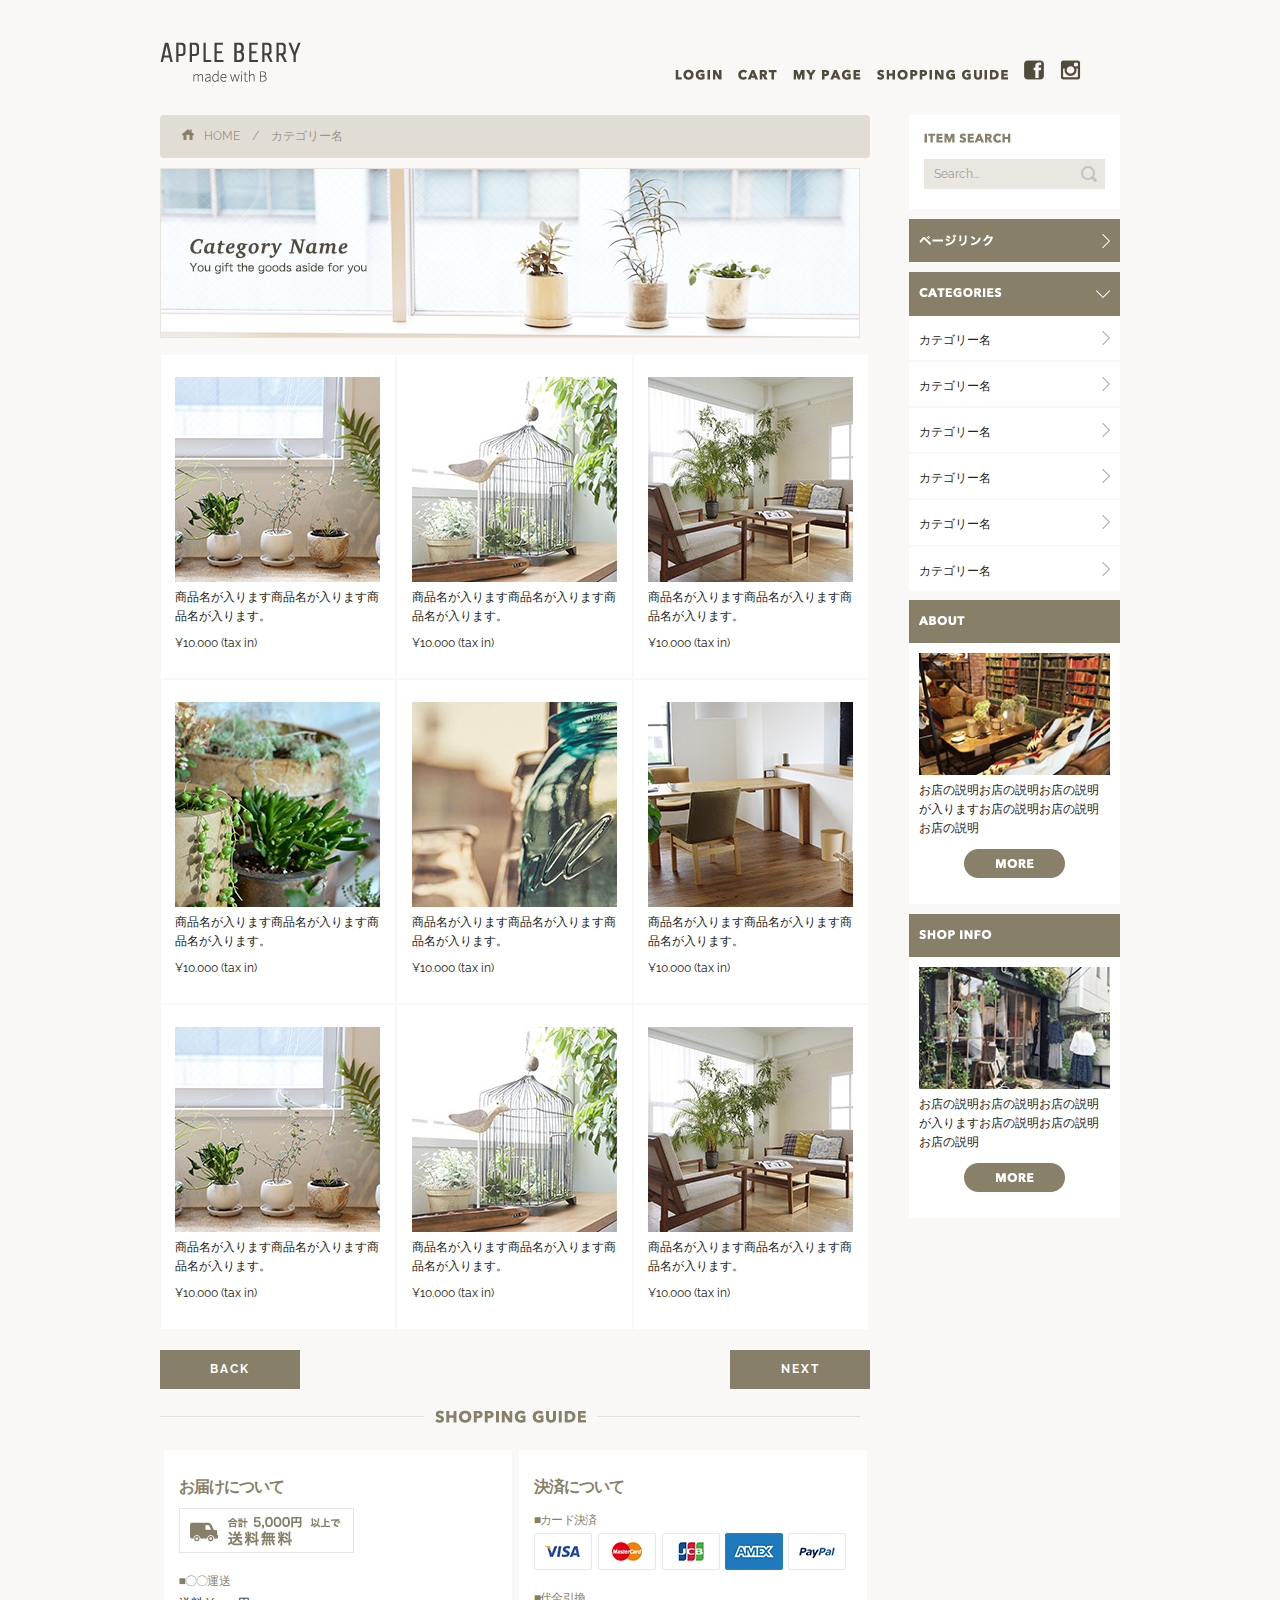
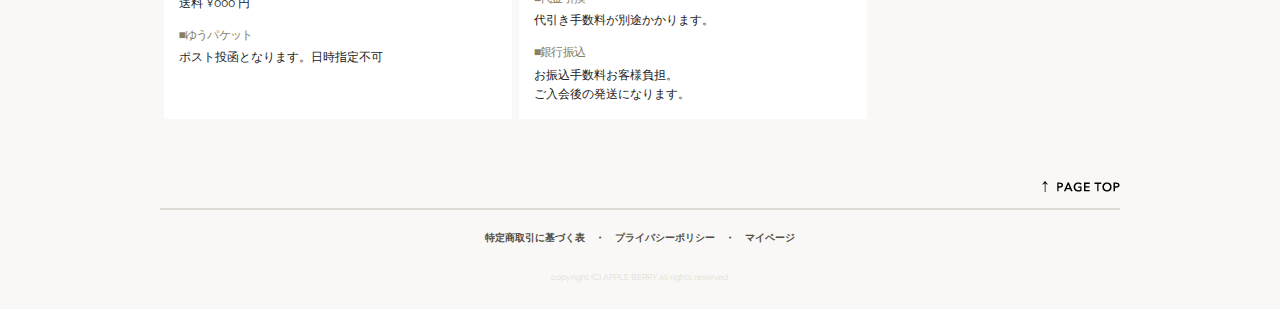
==== list.html @ 7e6e794e "first commit" ====
<!DOCTYPE html>
<html lang="ja">
<head>

  <!-- Basic Page Needs
  –––––––––––––––––––––––––––––––––––––––––––––––––– -->
  <meta charset="utf-8">
  <title>APPLE BERRY</title>
  <meta name="description" content="">
  <meta name="author" content="">

  <!-- Mobile Specific Metas
  –––––––––––––––––––––––––––––––––––––––––––––––––– -->
  <meta name="viewport" content="width=device-width, initial-scale=1">

  <!-- FONT
  –––––––––––––––––––––––––––––––––––––––––––––––––– -->
  <link href="//fonts.googleapis.com/css?family=Raleway:400,300,600" rel="stylesheet" type="text/css">

  <!-- Owl Carousel CSS 
  –––––––––––––––––––––––––––––––––––––––––––––––––– -->
  <link rel="stylesheet" href="owlcarousel/assets/owl.carousel.min.css">
  <link rel="stylesheet" href="owlcarousel/assets/owl.theme.default.min.css">
  <!-- jQuery -->
  <script type="text/javascript" src="https://ajax.googleapis.com/ajax/libs/jquery/1.10.2/jquery.min.js"></script>
  <!-- Owl Carousel JS -->
  <script src="owlcarousel/owl.carousel.min.js"></script>
  <script src="shop.js"></script>
  
    <!-- CSS
  –––––––––––––––––––––––––––––––––––––––––––––––––– -->
  <link rel="stylesheet" href="css/normalize.css">
  <link rel="stylesheet" href="css/skeleton.css">
  <link rel="stylesheet" href="css/shop.css">
  
  <!-- Favicon
  –––––––––––––––––––––––––––––––––––––––––––––––––– -->
  <link rel="icon" type="image/png" href="images/favicon.png">

</head>
<body>

  <!-- Primary Page Layout
  –––––––––––––––––––––––––––––––––––––––––––––––––– -->
<header>
  <div id="header_in"  class="container">
    <div class="row">
<!--logo & navi-->
      <div class="six columns logo">
        <h1><a href="index.html"><img class="u-max-full-width" src="images/top/logo.png" alt="APPLE BERRY" srcset="images/top/logo@2x.png 2x" /></a></h1>
      </div>
     
      <div class="six columns navi">
<!--sp navi-->
        <div class="sp_navi">
          <ul class="sp_navi_li">
            <li><a href="index.html"><img class="u-max-full-width" src="images/top_sp/fb.png" alt="" srcset="images/top_sp/fb@2x.png 2x" /></a></li> 
            <li><a href="index.html"><img class="u-max-full-width" src="images/top_sp/insta.png" alt="" srcset="images/top_sp/insta@2x.png 2x" /></a></li>
            <li class="navi_menu"><img class="u-max-full-width" src="images/top_sp/menu_icon.png" alt="" srcset="images/top_sp/menu_icon@2x.png 2x" /></li><!--cssで画像付ける-->
          </ul>
<!--sp ハンバーガーmenw-->
          <ul class="navi_menu_li">
            <li><a href=""><img class="u-max-full-width" src="images/top/menu_login.png" alt=""/></a></li>
            <li><a href=""><img class="u-max-full-width" src="images/top/menu_cart.png" alt="" /></a></li>
            <li><a href=""><img class="u-max-full-width" src="images/top/menu_mypage.png" alt="" /></a></li>
            <li><a href=""><img class="u-max-full-width" src="images/top/menu_guide.png" alt=""/></a></li>
          </ul>
        </div>
<!--pc navi-->
        <div class="pc_navi">
          <ul class="pc_navi_li">
            <li><a href=""><img class="u-max-full-width" src="images/top/menu_login.png" alt="" /></a></li>
            <li><a href=""><img class="u-max-full-width" src="images/top/menu_cart.png" alt=""/></a></li>
            <li><a href=""><img class="u-max-full-width" src="images/top/menu_mypage.png" alt=""/></a></li>
            <li><a href=""><img class="u-max-full-width" src="images/top/menu_guide.png" alt=""/></a></li>
            <li><a href=""><img class="u-max-full-width" src="images/top/facebook.png" alt=""/></a></li> 
            <li><a href=""><img class="u-max-full-width" src="images/top/insta.png" alt="" /></a></li>
          </ul>
        </div>
      </div>
    </div>
  </div>
</header>
<div class="container">
  <div class="row">
    <div class="nine columns">
<!--pankuzu_list-->
        <div id="pankuzu_list">
            <div class="home_icon"><img class="u-max-full-width" src="images/list/home_icon.png" alt="" /></div>
            <p>HOME　/　カテゴリー名</p>
        </div>
<!--head_img-->
        <div id="head_img">
            <div class="head_img_pc"><img class="u-max-full-width" src="images/list/cate_image.jpg" alt="" /></div>
            <div class="head_img_sp"><img class="u-max-full-width" src="images/list/cate_image_sp.jpg" alt="" /></div>
        </div>
<!--img_list-->
        <div id="img_list">
            
            <div class="contents">
              <div class="item">
                <img class="u-max-full-width" src="images/top/item_01.jpg" alt="" />
                <p>商品名が入ります商品名が入ります商品名が入ります。</p>
                <p class="price">¥10.000 (tax in)</p>
              </div>
              <div class="item">
                <img class="u-max-full-width" src="images/top/item_02.jpg" alt="" />
                <p>商品名が入ります商品名が入ります商品名が入ります。</p>
                <p class="price">¥10.000 (tax in)</p>
              </div>
              <div class="item">
                <img class="u-max-full-width" src="images/top/item_03.jpg" alt="" />
                <p>商品名が入ります商品名が入ります商品名が入ります。</p>
                <p class="price">¥10.000 (tax in)</p>
              </div>
              
              <div class="item">
                <img class="u-max-full-width" src="images/top/item_04.jpg" alt="" />
                <p>商品名が入ります商品名が入ります商品名が入ります。</p>
                <p class="price">¥10.000 (tax in)</p>
              </div>
              <div class="item">
                <img class="u-max-full-width" src="images/top/item_05.jpg" alt="" />
                <p>商品名が入ります商品名が入ります商品名が入ります。</p>
                <p class="price">¥10.000 (tax in)</p>
              </div>
              <div class="item">
                <img class="u-max-full-width" src="images/top/item_06.jpg" alt="" />
                <p>商品名が入ります商品名が入ります商品名が入ります。</p>
                <p class="price">¥10.000 (tax in)</p>
              </div>
              
              <div class="item">
                <img class="u-max-full-width" src="images/top/item_01.jpg" alt="" />
                <p>商品名が入ります商品名が入ります商品名が入ります。</p>
                <p class="price">¥10.000 (tax in)</p>
              </div>
              <div class="item">
                <img class="u-max-full-width" src="images/top/item_02.jpg" alt="" />
                <p>商品名が入ります商品名が入ります商品名が入ります。</p>
                <p class="price">¥10.000 (tax in)</p>
              </div>
              <div class="item">
                <img class="u-max-full-width" src="images/top/item_03.jpg" alt="" />
                <p>商品名が入ります商品名が入ります商品名が入ります。</p>
                <p class="price">¥10.000 (tax in)</p>
              </div>
            </div>
        </div>
        <div id="under_button">
            <div class="back_button">BACK</div>
            <div class="next_button">NEXT</div>
        </div>
<!--rewcent_view--
        <div id="recent_title">
            <div class="recent_title_pc"><img class="u-max-full-width" src="images/list/recent_pro_pc.png" alt="" /></div>
            <div class="recent_title_sp"><img class="u-max-full-width" src="images/list/title_recent_pro.png"  alt="" srcset="images/list/title_recent_pro@2x.png 2x" /></div>
        </div>
        <div id="recent_list">
            <div class="contents">
                <div class="item">
                  <img class="u-max-full-width" src="images/top/item_07.jpg" alt="" />
                  <p>商品名が入ります商品名が入ります商品名が入ります。</p>
                  <p class="price">¥10.000 (tax in)</p>
                </div>
                <div class="item">
                  <img class="u-max-full-width" src="images/top/item_08.jpg" alt="" />
                  <p>商品名が入ります商品名が入ります商品名が入ります。</p>
                  <p class="price">¥10.000 (tax in)</p>
                </div>
                <div class="item">
                  <img class="u-max-full-width" src="images/top/item_09.jpg" alt="" />
                  <p>商品名が入ります商品名が入ります商品名が入ります。</p>
                  <p class="price">¥10.000 (tax in)</p>
                </div>
            </div>
         </div>
       
<!--shopping-guide-->
      <div id="guide">
         
        <div class="title">
          <div class="pc_title"><img class="u-max-full-width" src="images/top/title_guide.png" alt="" /></div>
          <div class="sp_title"><img class="u-max-full-width" src="images/top_sp/title_guide.png" alt="" srcset="images/top_sp/title_guide@2x.png 2x" /></div>
        </div>
         
        <div class="guide_box">
         <div class="box">
          <h3>お届けについて</h3>
          <p><img class="u-max-full-width" src="images/top/otodoke_banner.png" alt="" /></p>
          <h4>■〇〇運送</h4>
          <p>送料 ¥000 円</p>
          <h4>■ゆうパケット</h4>
          <p>ポスト投函となります。日時指定不可</p>
         </div>

         <div class="box">
          <h3>決済について</h3>
          <h4>■カード決済</h4>
          <p><img class="u-max-full-width" src="images/top/cards.png" alt="" /></p>
          <h4>■代金引換</h4>
          <p>代引き手数料が別途かかります。</p>
          <h4>■銀行振込</h4>
          <p>お振込手数料お客様負担。</p>
          <p>ご入会後の発送になります。</p>
         </div>
        </div>

      </div>
    </div><!-- /.nine -->

<!--side_bar-->
    <div class="three columns side-bar">
      <div id="item-search">
        <div class="title_img"><img class="u-max-full-width" src="images/top/itemserch.png" alt="" /></div>
        <input type="text" placeholder="Search...">
      </div>
      
        <div id="page_link_title"><img class="u-max-full-width"  src="images/top/pagelink.png" alt="" ></div>
      
      <div id="categories">
        <div class="top_bar_title"><img class="u-max-full-width" src="images/top/categories.png" alt="" /></div>
        
        <div class="categories_item">カテゴリー名</div>
        <div class="categories_item">カテゴリー名</div>
        <div class="categories_item">カテゴリー名</div>
        <div class="categories_item">カテゴリー名</div>
        <div class="categories_item">カテゴリー名</div>
        <div class="categories_item">カテゴリー名</div>
        
      </div>

      <div id="about">
        <div class="top_bar_title"><img class="u-max-full-width" src="images/top/about.png" alt=""/></div>
        <div class="about_box">
          <div class="about_img"><img class="u-max-full-width" src="images/top/about_img.jpg" alt="" /></div>
          <div class="sp_right">
            <p>お店の説明お店の説明お店の説明が入りますお店の説明お店の説明お店の説明</p>
            <div class="more_button"><img class="u-max-full-width" src="images/top/more_btn.png" alt="" /></div>
          </div>
        </div>
      </div>
      
      <div id="shop_info">
        <div class="top_bar_title"><img class="u-max-full-width" src="images/top/shop_info.png" alt="" /></div>
        <div class="info_box">
          <div class="info_img"><img class="u-max-full-width" src="images/top/shopinfo_img.jpg" alt="" /></div>
          <div class="sp_right">
            <p>お店の説明お店の説明お店の説明が入りますお店の説明お店の説明お店の説明</p>
            <div class="more_button"><img class="u-max-full-width"  src="images/top/more_btn.png" alt="" /></div>
          </div>
        </div>
      </div>
      
    </div>
  </div>
</div>
<!--footer-->
<footer>
  <div class="container">
    <div class="row">
      <div class="twelve columns">
        <div class="page_top_button"><img class="u-max-full-width" src="images/top/pagetop.png" alt="" /></div>
        <p class="footer_link"><a href="">特定商取引に基づく表</a><span>・</span><a href="">プライバシーポリシー</a><span>・</span><a href="">マイページ</a></p>
        <div class="copy_right"><p>copyright (C) APPLE BERRY all rights reserved.</p></div>
      </div>
    </div>
  </div>
</footer>

</body>
</html>
---- css/skeleton.css ----
/*
* Skeleton V2.0.4
* Copyright 2014, Dave Gamache
* www.getskeleton.com
* Free to use under the MIT license.
* http://www.opensource.org/licenses/mit-license.php
* 12/29/2014
*/


/* Table of contents
––––––––––––––––––––––––––––––––––––––––––––––––––
- Grid
- Base Styles
- Typography
- Links
- Buttons
- Forms
- Lists
- Code
- Tables
- Spacing
- Utilities
- Clearing
- Media Queries
*/


/* Grid
–––––––––––––––––––––––––––––––––––––––––––––––––– */
.container {
  position: relative;
  width: 100%;
  max-width: 960px;
  margin: 0 auto;
  padding: 0 20px;
  box-sizing: border-box; }
.column,
.columns {
  width: 100%;
  float: left;
  box-sizing: border-box; }

/* For devices larger than 400px */
@media (min-width: 400px) {
  .container {
    width: 85%;
    padding: 0; }
}

/* For devices larger than 550px */
@media (min-width: 550px) {
  .container {
    width: 80%; }
  .column,
  .columns {
    margin-left: 4%; }
  .column:first-child,
  .columns:first-child {
    margin-left: 0; }

  .one.column,
  .one.columns                    { width: 4.66666666667%; }
  .two.columns                    { width: 13.3333333333%; }
  .three.columns                  { width: 22%;            }
  .four.columns                   { width: 30.6666666667%; }
  .five.columns                   { width: 39.3333333333%; }
  .six.columns                    { width: 48%;            }
  .seven.columns                  { width: 56.6666666667%; }
  .eight.columns                  { width: 65.3333333333%; }
  .nine.columns                   { width: 74.0%;          }
  .ten.columns                    { width: 82.6666666667%; }
  .eleven.columns                 { width: 91.3333333333%; }
  .twelve.columns                 { width: 100%; margin-left: 0; }

  .one-third.column               { width: 30.6666666667%; }
  .two-thirds.column              { width: 65.3333333333%; }

  .one-half.column                { width: 48%; }

  /* Offsets */
  .offset-by-one.column,
  .offset-by-one.columns          { margin-left: 8.66666666667%; }
  .offset-by-two.column,
  .offset-by-two.columns          { margin-left: 17.3333333333%; }
  .offset-by-three.column,
  .offset-by-three.columns        { margin-left: 26%;            }
  .offset-by-four.column,
  .offset-by-four.columns         { margin-left: 34.6666666667%; }
  .offset-by-five.column,
  .offset-by-five.columns         { margin-left: 43.3333333333%; }
  .offset-by-six.column,
  .offset-by-six.columns          { margin-left: 52%;            }
  .offset-by-seven.column,
  .offset-by-seven.columns        { margin-left: 60.6666666667%; }
  .offset-by-eight.column,
  .offset-by-eight.columns        { margin-left: 69.3333333333%; }
  .offset-by-nine.column,
  .offset-by-nine.columns         { margin-left: 78.0%;          }
  .offset-by-ten.column,
  .offset-by-ten.columns          { margin-left: 86.6666666667%; }
  .offset-by-eleven.column,
  .offset-by-eleven.columns       { margin-left: 95.3333333333%; }

  .offset-by-one-third.column,
  .offset-by-one-third.columns    { margin-left: 34.6666666667%; }
  .offset-by-two-thirds.column,
  .offset-by-two-thirds.columns   { margin-left: 69.3333333333%; }

  .offset-by-one-half.column,
  .offset-by-one-half.columns     { margin-left: 52%; }

}


/* Base Styles
–––––––––––––––––––––––––––––––––––––––––––––––––– */
/* NOTE
html is set to 62.5% so that all the REM measurements throughout Skeleton
are based on 10px sizing. So basically 1.5rem = 15px :) */
html {
  font-size: 62.5%; }
body {
  font-size: 1.5em; /* currently ems cause chrome bug misinterpreting rems on body element */
  line-height: 1.6;
  font-weight: 400;
  font-family: "Raleway", "HelveticaNeue", "Helvetica Neue", Helvetica, Arial, sans-serif;
  color: #222; }


/* Typography
–––––––––––––––––––––––––––––––––––––––––––––––––– */
h1, h2, h3, h4, h5, h6 {
  margin-top: 0;
  margin-bottom: 2rem;
  font-weight: 300; }
h1 { font-size: 4.0rem; line-height: 1.2;  letter-spacing: -.1rem;}
h2 { font-size: 3.6rem; line-height: 1.25; letter-spacing: -.1rem; }
h3 { font-size: 3.0rem; line-height: 1.3;  letter-spacing: -.1rem; }
h4 { font-size: 2.4rem; line-height: 1.35; letter-spacing: -.08rem; }
h5 { font-size: 1.8rem; line-height: 1.5;  letter-spacing: -.05rem; }
h6 { font-size: 1.5rem; line-height: 1.6;  letter-spacing: 0; }

/* Larger than phablet */
@media (min-width: 550px) {
  h1 { font-size: 5.0rem; }
  h2 { font-size: 4.2rem; }
  h3 { font-size: 3.6rem; }
  h4 { font-size: 3.0rem; }
  h5 { font-size: 2.4rem; }
  h6 { font-size: 1.5rem; }
}

p {
  margin-top: 0; }


/* Links
–––––––––––––––––––––––––––––––––––––––––––––––––– */
a {
  color: #1EAEDB; }
a:hover {
  color: #0FA0CE; }


/* Buttons
–––––––––––––––––––––––––––––––––––––––––––––––––– */
.button,
button,
input[type="submit"],
input[type="reset"],
input[type="button"] {
  display: inline-block;
  height: 38px;
  padding: 0 30px;
  color: #555;
  text-align: center;
  font-size: 11px;
  font-weight: 600;
  line-height: 38px;
  letter-spacing: .1rem;
  text-transform: uppercase;
  text-decoration: none;
  white-space: nowrap;
  background-color: transparent;
  border-radius: 4px;
  border: 1px solid #bbb;
  cursor: pointer;
  box-sizing: border-box; }
.button:hover,
button:hover,
input[type="submit"]:hover,
input[type="reset"]:hover,
input[type="button"]:hover,
.button:focus,
button:focus,
input[type="submit"]:focus,
input[type="reset"]:focus,
input[type="button"]:focus {
  color: #333;
  border-color: #888;
  outline: 0; }
.button.button-primary,
button.button-primary,
input[type="submit"].button-primary,
input[type="reset"].button-primary,
input[type="button"].button-primary {
  color: #FFF;
  background-color: #33C3F0;
  border-color: #33C3F0; }
.button.button-primary:hover,
button.button-primary:hover,
input[type="submit"].button-primary:hover,
input[type="reset"].button-primary:hover,
input[type="button"].button-primary:hover,
.button.button-primary:focus,
button.button-primary:focus,
input[type="submit"].button-primary:focus,
input[type="reset"].button-primary:focus,
input[type="button"].button-primary:focus {
  color: #FFF;
  background-color: #1EAEDB;
  border-color: #1EAEDB; }


/* Forms
–––––––––––––––––––––––––––––––––––––––––––––––––– */
input[type="email"],
input[type="number"],
input[type="search"],
input[type="text"],
input[type="tel"],
input[type="url"],
input[type="password"],
textarea,
select {
  height: 38px;
  padding: 6px 10px; /* The 6px vertically centers text on FF, ignored by Webkit */
  background-color: #fff;
  border: 1px solid #D1D1D1;
  border-radius: 4px;
  box-shadow: none;
  box-sizing: border-box; }
/* Removes awkward default styles on some inputs for iOS */
input[type="email"],
input[type="number"],
input[type="search"],
input[type="text"],
input[type="tel"],
input[type="url"],
input[type="password"],
textarea {
  -webkit-appearance: none;
     -moz-appearance: none;
          appearance: none; }
textarea {
  min-height: 65px;
  padding-top: 6px;
  padding-bottom: 6px; }
input[type="email"]:focus,
input[type="number"]:focus,
input[type="search"]:focus,
input[type="text"]:focus,
input[type="tel"]:focus,
input[type="url"]:focus,
input[type="password"]:focus,
textarea:focus,
select:focus {
  border: 1px solid #33C3F0;
  outline: 0; }
label,
legend {
  display: block;
  margin-bottom: .5rem;
  font-weight: 600; }
fieldset {
  padding: 0;
  border-width: 0; }
input[type="checkbox"],
input[type="radio"] {
  display: inline; }
label > .label-body {
  display: inline-block;
  margin-left: .5rem;
  font-weight: normal; }


/* Lists
–––––––––––––––––––––––––––––––––––––––––––––––––– */
ul {
  list-style: circle inside; }
ol {
  list-style: decimal inside; }
ol, ul {
  padding-left: 0;
  margin-top: 0; }
ul ul,
ul ol,
ol ol,
ol ul {
  margin: 1.5rem 0 1.5rem 3rem;
  font-size: 90%; }
li {
  margin-bottom: 1rem; }


/* Code
–––––––––––––––––––––––––––––––––––––––––––––––––– */
code {
  padding: .2rem .5rem;
  margin: 0 .2rem;
  font-size: 90%;
  white-space: nowrap;
  background: #F1F1F1;
  border: 1px solid #E1E1E1;
  border-radius: 4px; }
pre > code {
  display: block;
  padding: 1rem 1.5rem;
  white-space: pre; }


/* Tables
–––––––––––––––––––––––––––––––––––––––––––––––––– */
th,
td {
  padding: 12px 15px;
  text-align: left;
  border-bottom: 1px solid #E1E1E1; }
th:first-child,
td:first-child {
  padding-left: 0; }
th:last-child,
td:last-child {
  padding-right: 0; }


/* Spacing
–––––––––––––––––––––––––––––––––––––––––––––––––– */
button,
.button {
  margin-bottom: 1rem; }
input,
textarea,
select,
fieldset {
  margin-bottom: 1.5rem; }
pre,
blockquote,
dl,
figure,
table,
p,
ul,
ol,
form {
  margin-bottom: 2.5rem; }


/* Utilities
–––––––––––––––––––––––––––––––––––––––––––––––––– */
.u-full-width {
  width: 100%;
  box-sizing: border-box; }
.u-max-full-width {
  max-width: 100%;
  box-sizing: border-box; }
.u-pull-right {
  float: right; }
.u-pull-left {
  float: left; }


/* Misc
–––––––––––––––––––––––––––––––––––––––––––––––––– */
hr {
  margin-top: 3rem;
  margin-bottom: 3.5rem;
  border-width: 0;
  border-top: 1px solid #E1E1E1; }


/* Clearing
–––––––––––––––––––––––––––––––––––––––––––––––––– */

/* Self Clearing Goodness */
.container:after,
.row:after,
.u-cf {
  content: "";
  display: table;
  clear: both; }


/* Media Queries
–––––––––––––––––––––––––––––––––––––––––––––––––– */
/*
Note: The best way to structure the use of media queries is to create the queries
near the relevant code. For example, if you wanted to change the styles for buttons
on small devices, paste the mobile query code up in the buttons section and style it
there.
*/


/* Larger than mobile */
@media (min-width: 400px) {}

/* Larger than phablet (also point when grid becomes active) */
@media (min-width: 550px) {}

/* Larger than tablet */
@media (min-width: 750px) {}

/* Larger than desktop */
@media (min-width: 1000px) {}

/* Larger than Desktop HD */
@media (min-width: 1200px) {}
---- css/shop.css ----
@charset "UTF-8";
/*--フォント--*/
html {
  font-size: 62.5%; }

body {
  background: #f9f8f6;
  font-size: 12px;
  font-size: 1.2rem; }

.clear_fix::after {
  content: '';
  display: block;
  clear: both; }

#header_in {
  padding-top: 35px; }
  @media (min-width: 550px) {
    #header_in .logo h1 {
      width: 170px; }
    #header_in .sp_navi {
      display: none; }
    #header_in .pc_navi_li {
      display: flex;
      align-items: flex-end;
      margin: 25px 0px 0px; }
      #header_in .pc_navi_li li {
        list-style: none;
        padding: 0px 0px 0px 16px; }
        #header_in .pc_navi_li li a {
          color: #524c3e;
          text-decoration: none;
          font-weight: bold; } }
  @media (max-width: 549px) {
    #header_in .logo {
      text-align: center; }
      #header_in .logo h1 {
        max-width: 50%;
        margin: 0 auto; }
    #header_in .navi .pc_navi {
      display: none; }
    #header_in .navi .sp_navi_li {
      list-style: none;
      display: flex;
      justify-content: center; }
      #header_in .navi .sp_navi_li li {
        margin: 0px 8px 0px; }
    #header_in .navi .navi_menu_li {
      list-style: none;
      width: 180px;
      position: absolute;
      top: 110px;
      right: 2%;
      border: 1px solid #eee;
      background: white;
      margin: 0;
      padding: 0;
      z-index: 100;
      display: none; }
      #header_in .navi .navi_menu_li li {
        display: block;
        padding: 10px 8px;
        border-bottom: 1px solid #eee;
        font-size: 14px;
        text-decoration: none;
        margin: 0; } }

.owl-theme .owl-nav.disabled + .owl-dots {
  margin-top: 0px;
  text-align: left; }

.owl-theme .owl-dots .owl-dot span {
  width: 22px;
  height: 2px;
  margin: 2px 5px 2px 0px;
  background: #D6D6D6;
  display: block;
  -webkit-backface-visibility: visible;
  transition: opacity .2s ease;
  border-radius: 30px; }

.owl-theme .owl-dots .owl-dot.active span, .owl-theme .owl-dots .owl-dot:hover span {
  background: #9d1a2d; }

#new-items .title {
  margin: 20px 0px; }
@media (min-width: 550px) {
  #new-items .sp_title {
    display: none; }
  #new-items .contents {
    display: flex;
    flex-wrap: wrap;
    margin-bottom: 10px; }
    #new-items .contents .item {
      background-color: #ffffff;
      width: 29%;
      padding: 3% 2% 0%;
      margin: 0px 0px 2px 2px; }
      #new-items .contents .item .price {
        margin-top: -17px; } }
@media (max-width: 549px) {
  #new-items .pc_title {
    display: none; }
  #new-items .sp_title {
    text-align: center; }
  #new-items .contents {
    display: flex;
    flex-wrap: wrap;
    margin-bottom: 10px; }
    #new-items .contents .item {
      background-color: #ffffff;
      width: 45%;
      padding: 3% 2% 0%;
      margin: 0px 0px 2px 2px; }
      #new-items .contents .item .price {
        margin-top: -17px; } }

#popular-items .title {
  margin: 30px 0px 20px; }
@media (min-width: 550px) {
  #popular-items .sp_title {
    display: none; }
  #popular-items .contents {
    display: flex;
    flex-wrap: wrap;
    margin-bottom: 10px; }
    #popular-items .contents .item {
      background-color: #ffffff;
      margin: 0px 0px 2px 2px;
      width: 29%;
      padding: 3% 2% 0%; }
      #popular-items .contents .item .price {
        margin-top: -17px; } }
@media (max-width: 549px) {
  #popular-items .pc_title {
    display: none; }
  #popular-items .sp_title {
    text-align: center; }
  #popular-items .contents {
    display: flex;
    flex-wrap: wrap;
    margin-bottom: 10px; }
    #popular-items .contents .item {
      background-color: #ffffff;
      margin: 0px 0px 2px 2px;
      width: 45%;
      padding: 3% 2% 0%; }
      #popular-items .contents .item .price {
        margin-top: -17px; } }

#guide .title {
  margin: 20px 0px 20px; }
@media (min-width: 550px) {
  #guide .sp_title {
    display: none; } }
@media (max-width: 549px) {
  #guide .sp_title {
    text-align: center; }
  #guide .pc_title {
    display: none; } }
#guide .guide_box {
  display: flex;
  width: 100%; }
  #guide .guide_box .box {
    background-color: #ffffff;
    margin: 0% 0.5% 0%;
    padding: 15px;
    width: 48%; }
    #guide .guide_box .box h3 {
      color: #887f69;
      font-size: 1.6rem;
      font-weight: bold;
      margin: 12px 0px 10px; }
    #guide .guide_box .box h4 {
      font-size: 1.2rem;
      color: #887f69;
      margin: 14px 0px 5px; }
    #guide .guide_box .box p {
      font-size: 1.2 rem;
      margin: 0px;
      padding: 0px; }
@media (max-width: 549px) {
  #guide .guide_box {
    flex-direction: column; }
    #guide .guide_box .box {
      width: 95%;
      margin-bottom: 4px;
      padding-right: 0px; } }

#item-search {
  padding: 5px 15px 5px 15px;
  background-color: #ffffff;
  margin-bottom: 10px; }
  #item-search .title_img {
    padding: 10px 0px; }
  #item-search input {
    background-color: #e2ddd4;
    background-repeat: no-repeat;
    color: #b0b0b0;
    opacity: 0.7;
    border-radius: 0;
    border: 0px;
    width: 100%;
    height: 30px;
    background-image: url("../images/top/search_icon.png");
    background-position: 95% 50%; }

#page_link_title {
  background-color: #887f69;
  margin-bottom: 10px;
  padding: 14px 0px 10px 10px;
  background-repeat: no-repeat;
  background-position: 95% 50%;
  background-image: url(../images/top/next_icon.png); }

#categories {
  margin-bottom: 9px; }
  #categories .top_bar_title {
    background-color: #887f69;
    margin: 0;
    padding: 12px 0px 12px 10px;
    background-repeat: no-repeat;
    background-position: 95% 50%;
    background-image: url(../images/top/down_icon.png); }
  #categories .categories_item {
    background-color: #ffffff;
    margin-bottom: 2px;
    padding: 15px 0px 10px 10px;
    background-repeat: no-repeat;
    background-position: 95% 50%;
    background-image: url(../images/top/next_icon_gray.png); }

#about {
  margin-bottom: 10px; }
  #about .top_bar_title {
    background-color: #887f69;
    padding: 12px 0px 12px 10px; }
  @media (min-width: 550px) {
    #about .about_box {
      background-color: #ffffff;
      padding: 10px; }
      #about .about_box p {
        margin-bottom: 10px; }
      #about .about_box .more_button {
        text-align: center;
        margin-bottom: 10px; } }

@media (max-width: 549px) {
  .about_box {
    background-color: #ffffff;
    padding: 10px;
    display: flex; }
    .about_box .sp_right {
      width: 50%;
      padding-left: 10px; }
      .about_box .sp_right p {
        margin-bottom: 10px; } }
#shop_info
.top_bar_title {
  background-color: #887f69;
  margin: 0;
  padding: 12px 0px 12px 10px; }

@media (min-width: 550px) {
  .info_box {
    background-color: #ffffff;
    padding: 10px; }
    .info_box p {
      margin-bottom: 10px; }
    .info_box .more_button {
      text-align: center;
      margin-bottom: 10px; } }
@media (max-width: 549px) {
  .info_box {
    background-color: #ffffff;
    padding: 10px;
    display: flex; }
    .info_box .sp_right {
      width: 50%;
      padding-left: 10px; }
      .info_box .sp_right p {
        margin-bottom: 10px; } }
@media (min-width: 550px) {
  .page_top_button {
    text-align: right;
    margin: 60px 0px 20px;
    padding-bottom: 10px;
    border-bottom: 2px solid #e2ddd4; } }
@media (max-width: 549px) {
  .page_top_button {
    text-align: center;
    margin: 20px 0px 10px;
    padding-bottom: 20px;
    border-bottom: 2px solid #e2ddd4; } }
.footer_link {
  color: #524c3e;
  text-align: center;
  font-weight: bold;
  font-size: 0.8em;
  margin-top: 10px; }
  .footer_link span {
    margin: 0px 10px; }
  .footer_link a {
    color: #524c3e;
    text-decoration: none; }

.copy_right {
  color: #e2ddd4;
  text-align: center;
  font-size: 0.7em;
  margin: 5px; }

/*--------- list.html ---------*/
#pankuzu_list {
  background-color: #e2ddd4;
  display: flex;
  padding: 10px;
  margin-bottom: 10px;
  border: 2px solid #e2ddd4;
  border-radius: 4px; }
  #pankuzu_list .home_icon {
    padding: 0px 10px; }
  #pankuzu_list p {
    color: #524c3e;
    margin: 0px;
    opacity: 0.5; }

#head_img {
  margin-bottom: 10px; }
  @media (min-width: 550px) {
    #head_img .head_img_sp {
      display: none; } }
  @media (max-width: 549px) {
    #head_img .head_img_pc {
      display: none; } }

@media (min-width: 550px) {
  #img_list .contents {
    display: flex;
    flex-wrap: wrap;
    margin-bottom: 10px; }
    #img_list .contents .item {
      background-color: #ffffff;
      width: 29%;
      padding: 3% 2% 0%;
      margin: 1px; }
      #img_list .contents .item .price {
        margin-top: -17px; } }
@media (max-width: 549px) {
  #img_list .contents {
    display: flex;
    flex-wrap: wrap;
    margin-bottom: 10px; }
    #img_list .contents .item {
      background-color: #ffffff;
      width: 45%;
      padding: 3% 2% 0%;
      margin: 1px; }
      #img_list .contents .item .price {
        margin-top: -17px; } }

#under_button {
  display: flex;
  justify-content: space-between;
  margin: 20px 0px; }
  #under_button .back_button {
    background-color: #887f69;
    color: #ffffff;
    width: 120px;
    padding: 10px;
    text-align: center;
    font-weight: bold;
    letter-spacing: 2px; }
  #under_button .next_button {
    background-color: #887f69;
    color: #ffffff;
    width: 120px;
    text-align: center;
    padding: 10px;
    font-weight: bold;
    letter-spacing: 2px; }

#recent_title {
  margin: 30px 0px 15px; }
  @media (min-width: 550px) {
    #recent_title .recent_title_sp {
      display: none; } }
  @media (max-width: 549px) {
    #recent_title .recent_title_pc {
      display: none; }
    #recent_title .recent_title_sp {
      text-align: center;
      margin-top: 20px; } }

@media (min-width: 550px) {
  #recent_list .contents {
    display: flex;
    flex-wrap: wrap;
    margin-bottom: 10px; }
    #recent_list .contents .item {
      background-color: #ffffff;
      width: 29%;
      padding: 3% 2% 0%;
      margin: 1px; }
      #recent_list .contents .item .price {
        margin-top: -17px; } }
@media (max-width: 549px) {
  #recent_list .contents {
    display: flex;
    flex-wrap: wrap;
    margin-bottom: 10px; }
    #recent_list .contents .item {
      background-color: #ffffff;
      width: 45%;
      padding: 3% 2% 0%;
      margin: 1px; }
      #recent_list .contents .item .price {
        margin-top: -17px; } }

#product {
  background-color: #ffffff; }
  @media (min-width: 550px) {
    #product {
      padding: 30px 60px; } }
  @media (max-width: 549px) {
    #product {
      padding: 40px 0px; } }
  #product .name_bar {
    display: flex;
    justify-content: space-between;
    border-bottom: 2px solid #e2ddd4;
    margin-bottom: 20px; }
    #product .name_bar .name {
      font-weight: bold;
      letter-spacing: 2px;
      font-size: 1.2em; }
    #product .name_bar p {
      color: #e2ddd4;
      font-weight: bold; }
  @media (min-width: 550px) {
    #product .product_img {
      display: flex;
      border-bottom: 2px solid #e2ddd4; }
      #product .product_img .main_img {
        width: 70%; }
      #product .product_img ul {
        display: flex;
        flex-wrap: wrap;
        margin-bottom: 0px;
        width: 30%; }
        #product .product_img ul li {
          list-style: none;
          flex-shrink: 0;
          width: 43%;
          margin: 0px 0px 0px 10px; } }
  @media (max-width: 549px) {
    #product .product_img {
      border-bottom: 2px solid #e2ddd4; }
      #product .product_img ul {
        display: flex;
        flex-wrap: wrap;
        margin-bottom: 0px;
        justify-content: space-between; }
        #product .product_img ul li {
          list-style: none;
          width: 18%;
          margin: 0px 0px 5px; } }

#color_size {
  padding-bottom: 20px;
  widrth: 100%; }
  #color_size .title {
    padding: 20px 0px; }
  #color_size .color_size_box {
    border: 1px solid #e2ddd4;
    text-align: center;
    color: #887f69;
    font-weight: bold;
    width: 100%; }
    #color_size .color_size_box th {
      border-right: 1px solid #e2ddd4;
      width: 26%;
      text-align: center;
      padding: 8px 0px; }
    #color_size .color_size_box td {
      border-right: 1px solid #e2ddd4;
      width: 37%;
      text-align: center;
      padding: 8px 0px; }
    #color_size .color_size_box span {
      padding: 0px 7px;
      border: 1px solid #e2ddd4; }

@media (min-width: 550px) {
  #price_cart {
    display: flex;
    justify-content: space-between; }
    #price_cart .price_bar {
      width: 55%;
      border-top: 2px solid #e2ddd4;
      border-bottom: 2px solid #e2ddd4;
      display: flex;
      height: 65px;
      line-height: 5.5; }
      #price_cart .price_bar .price_img {
        width: 35%; }
      #price_cart .price_bar .price_text {
        width: 65%;
        font-style: oblique;
        line-height: 2.5;
        font-size: 15px;
        font-size: 1.5rem; }
        #price_cart .price_bar .price_text .red {
          color: #e80f66; }
        #price_cart .price_bar .price_text .big {
          font-size: 2.2rem;
          display: inline-block;
          transform: scale(0.9, 1.4); }
        #price_cart .price_bar .price_text .tax {
          font-weight: bold; }
    #price_cart .cart_img {
      width: 40%; } }
@media (max-width: 549px) {
  #price_cart .price_bar {
    width: 100%;
    border-top: 2px solid #e2ddd4;
    border-bottom: 2px solid #e2ddd4;
    display: flex;
    height: 65px;
    align-items: center; }
    #price_cart .price_bar .price_img {
      width: 38%; }
    #price_cart .price_bar .price_text {
      width: 60%;
      font-style: oblique;
      line-height: 2.5;
      font-size: 15px;
      font-size: 1.5rem; }
      #price_cart .price_bar .price_text .red {
        color: #e80f66; }
      #price_cart .price_bar .price_text .big {
        font-size: 2.2rem;
        display: inline-block;
        transform: scale(0.9, 1.4); }
      #price_cart .price_bar .price_text .tax {
        font-weight: bold; }
  #price_cart .cart_img {
    display: none; } }
@media (min-width: 550px) {
  #quantity {
    display: flex;
    border-bottom: 2px solid #e2ddd4;
    display: flex;
    height: 65px;
    align-items: center; }
    #quantity .quantity_img {
      width: 20%; }
    #quantity input {
      margin-top: 15px; } }
@media (max-width: 549px) {
  #quantity {
    display: flex;
    border-bottom: 2px solid #e2ddd4;
    display: flex;
    height: 65px;
    align-items: center; }
    #quantity .quantity_img {
      width: 38%; }
    #quantity input {
      margin-top: 15px; } }
@media (min-width: 550px) {
  .sp_cart_img {
    display: none; } }
@media (max-width: 549px) {
  .sp_cart_img {
    margin: 15px 0px;
    text-align: center; } }

#description .title {
  border-bottom: 2px solid #e2ddd4;
  color: #887f69;
  font-weight: bold;
  font-size: 15px;
  font-size: 1.5rem;
  padding: 10px 0px;
  margin-top: 20px; }
#description .item_title {
  color: #887f69;
  font-weight: bold;
  font-size: 15px;
  font-size: 1.5rem;
  padding: 20px 0px; }
#description .description_text {
  color: #524c3e;
  font-size: 14px;
  font-size: 1.4rem; }
#description .color_size {
  margin: 20px 0px;
  width: 100%;
  color: #887f69;
  border: 1px solid #e2ddd4; }
  #description .color_size th {
    background-color: #f9f8f6;
    border-right: 1px solid #e2ddd4;
    padding: 8px 0px;
    width: 25%;
    text-align: center; }
  #description .color_size td {
    width: 75%;
    padding: 8px 0px 8px 10px; }

/*# sourceMappingURL=shop.css.map */
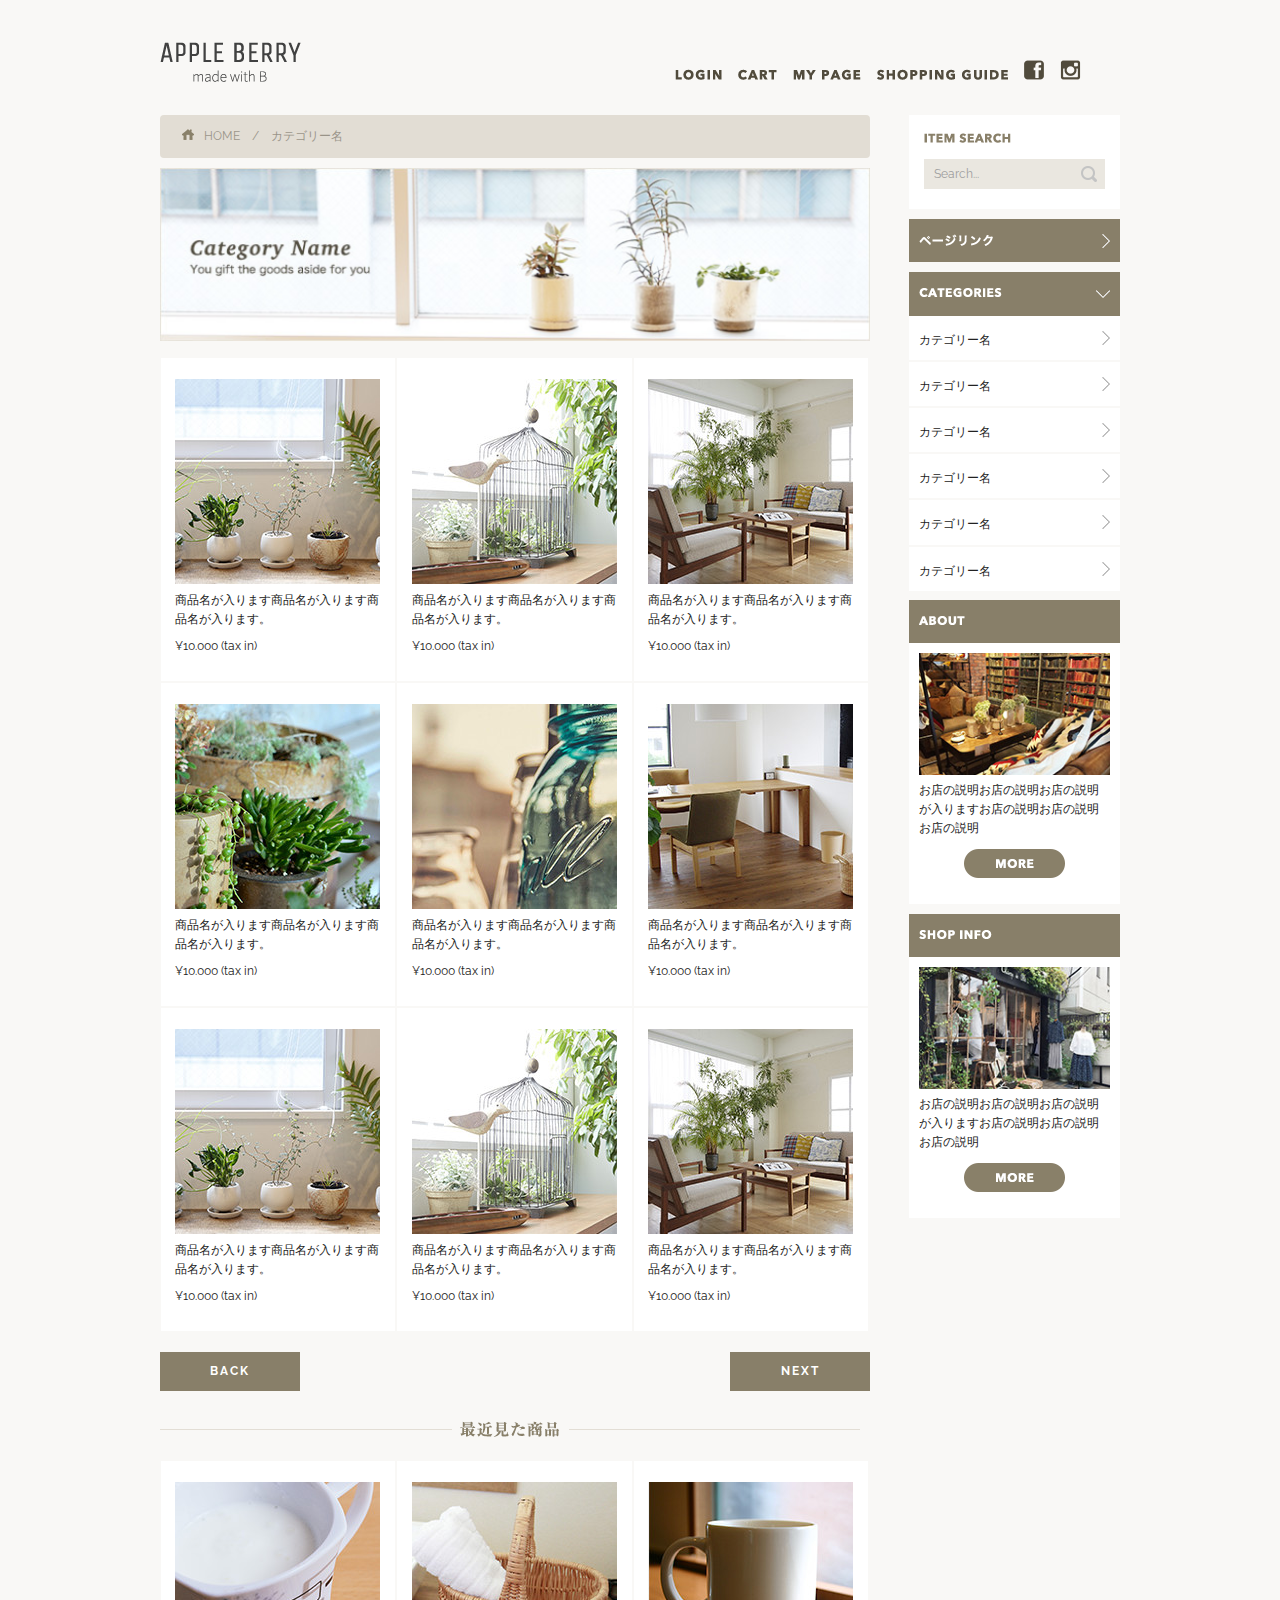
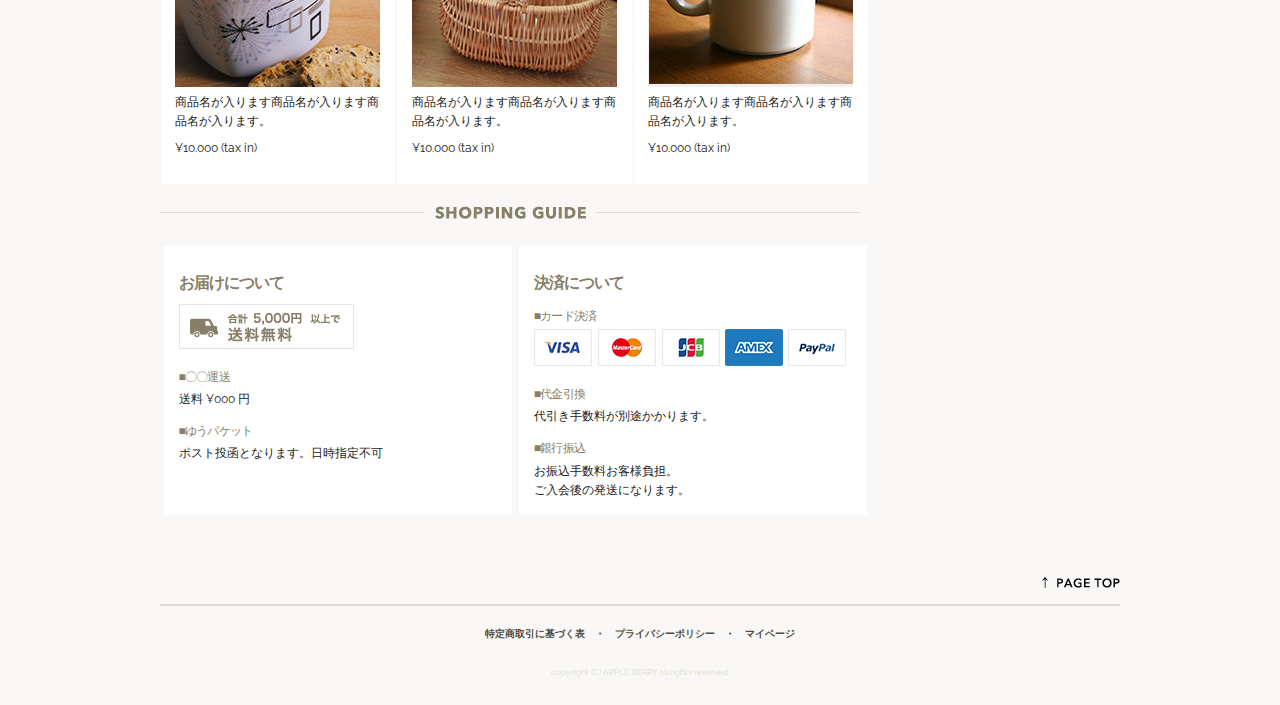
==== commit e11d2821: "add recent" ====
--- a/list.html
+++ b/list.html
@@ -151,7 +151,7 @@
             <div class="back_button">BACK</div>
             <div class="next_button">NEXT</div>
         </div>
-<!--rewcent_view--
+<!--rewcent_view-->
         <div id="recent_title">
             <div class="recent_title_pc"><img class="u-max-full-width" src="images/list/recent_pro_pc.png" alt="" /></div>
             <div class="recent_title_sp"><img class="u-max-full-width" src="images/list/title_recent_pro.png"  alt="" srcset="images/list/title_recent_pro@2x.png 2x" /></div>
--- a/css/shop.css
+++ b/css/shop.css
@@ -326,7 +326,8 @@
     opacity: 0.5; }
 
 #head_img {
-  margin-bottom: 10px; }
+  margin-bottom: 10px;
+  width: 100%; }
   @media (min-width: 550px) {
     #head_img .head_img_sp {
       display: none; } }
@@ -424,7 +425,7 @@
       padding: 30px 60px; } }
   @media (max-width: 549px) {
     #product {
-      padding: 40px 0px; } }
+      padding: 40px 10px; } }
   #product .name_bar {
     display: flex;
     justify-content: space-between;
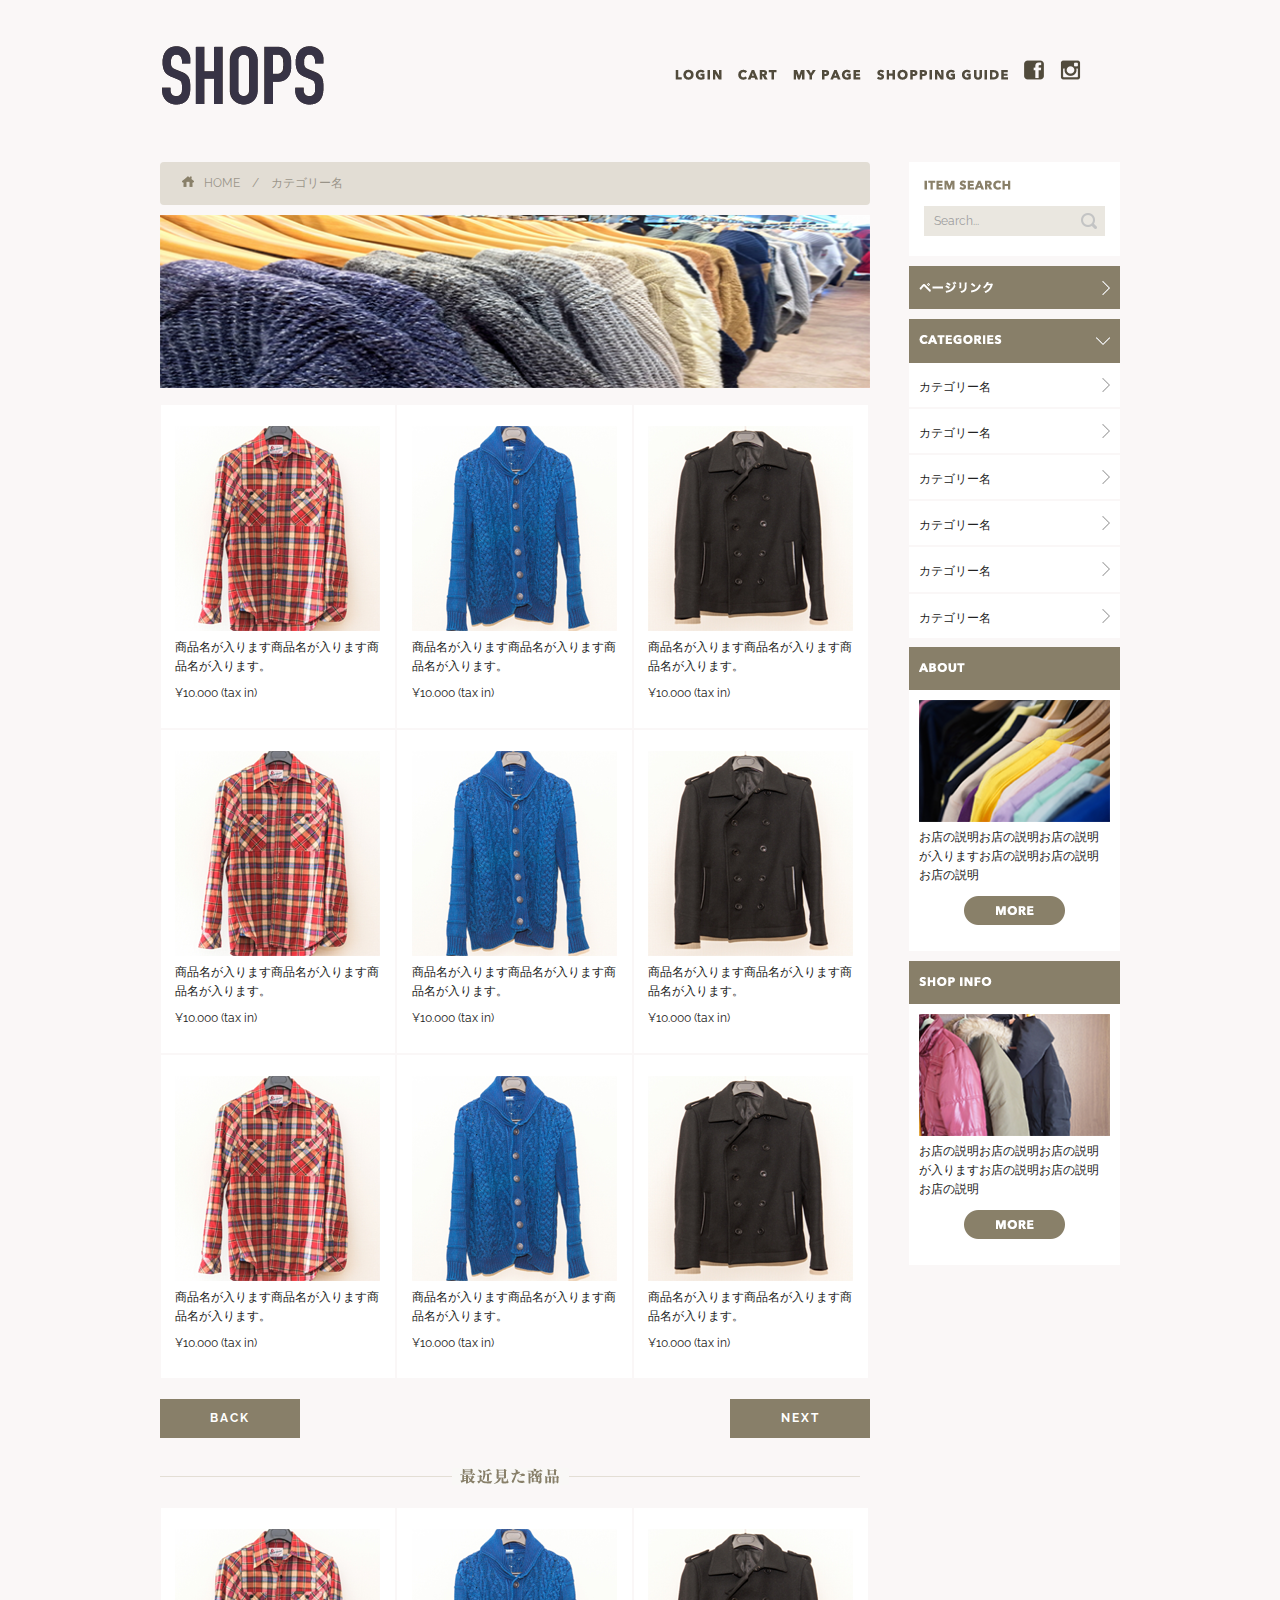
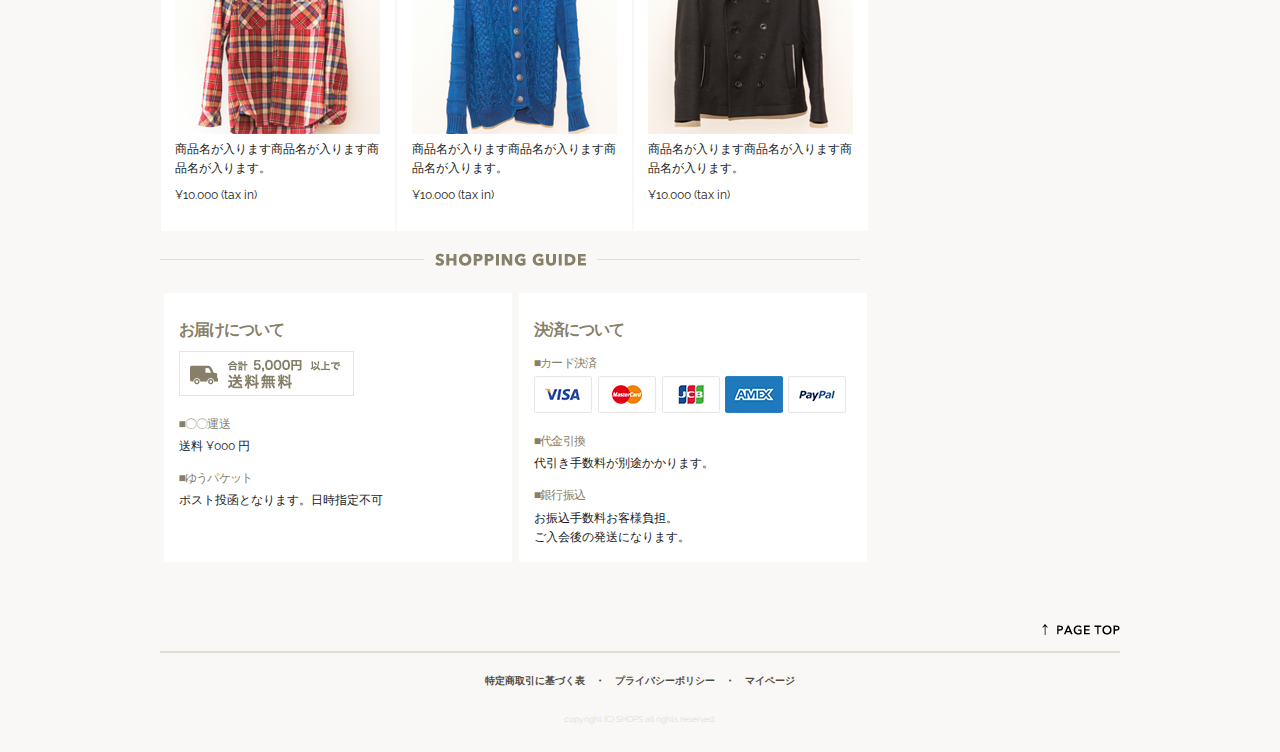
==== commit 3e4a8d0b: "add images" ====
--- a/list.html
+++ b/list.html
@@ -5,7 +5,7 @@
   <!-- Basic Page Needs
   –––––––––––––––––––––––––––––––––––––––––––––––––– -->
   <meta charset="utf-8">
-  <title>APPLE BERRY</title>
+  <title>SHOPS</title>
   <meta name="description" content="">
   <meta name="author" content="">
 
@@ -151,7 +151,7 @@
             <div class="back_button">BACK</div>
             <div class="next_button">NEXT</div>
         </div>
-<!--rewcent_view-->
+<!--recent_view-->
         <div id="recent_title">
             <div class="recent_title_pc"><img class="u-max-full-width" src="images/list/recent_pro_pc.png" alt="" /></div>
             <div class="recent_title_sp"><img class="u-max-full-width" src="images/list/title_recent_pro.png"  alt="" srcset="images/list/title_recent_pro@2x.png 2x" /></div>
@@ -262,7 +262,7 @@
       <div class="twelve columns">
         <div class="page_top_button"><img class="u-max-full-width" src="images/top/pagetop.png" alt="" /></div>
         <p class="footer_link"><a href="">特定商取引に基づく表</a><span>・</span><a href="">プライバシーポリシー</a><span>・</span><a href="">マイページ</a></p>
-        <div class="copy_right"><p>copyright (C) APPLE BERRY all rights reserved.</p></div>
+        <div class="copy_right"><p>copyright (C) SHOPS all rights reserved.</p></div>
       </div>
     </div>
   </div>
--- a/css/shop.css
+++ b/css/shop.css
@@ -4,7 +4,7 @@
   font-size: 62.5%; }
 
 body {
-  background: #f9f8f6;
+  background: #FAF7F7;
   font-size: 12px;
   font-size: 1.2rem; }
 
@@ -425,19 +425,32 @@
       padding: 30px 60px; } }
   @media (max-width: 549px) {
     #product {
-      padding: 40px 10px; } }
-  #product .name_bar {
-    display: flex;
-    justify-content: space-between;
-    border-bottom: 2px solid #e2ddd4;
-    margin-bottom: 20px; }
-    #product .name_bar .name {
-      font-weight: bold;
-      letter-spacing: 2px;
-      font-size: 1.2em; }
-    #product .name_bar p {
-      color: #e2ddd4;
-      font-weight: bold; }
+      padding: 20px 10px; } }
+  @media (min-width: 550px) {
+    #product .name_bar {
+      display: flex;
+      justify-content: space-between;
+      border-bottom: 2px solid #e2ddd4;
+      margin-bottom: 20px; }
+      #product .name_bar .name {
+        font-weight: bold;
+        letter-spacing: 2px;
+        font-size: 1.2em; }
+      #product .name_bar p {
+        color: #e2ddd4;
+        font-weight: bold; } }
+  @media (max-width: 549px) {
+    #product .name_bar {
+      border-bottom: 2px solid #e2ddd4;
+      margin-bottom: 20px; }
+      #product .name_bar .name {
+        font-weight: bold;
+        letter-spacing: 2px;
+        font-size: 1.2em; }
+      #product .name_bar p {
+        color: #e2ddd4;
+        font-weight: bold;
+        margin-bottom: 10px; } }
   @media (min-width: 550px) {
     #product .product_img {
       display: flex;
